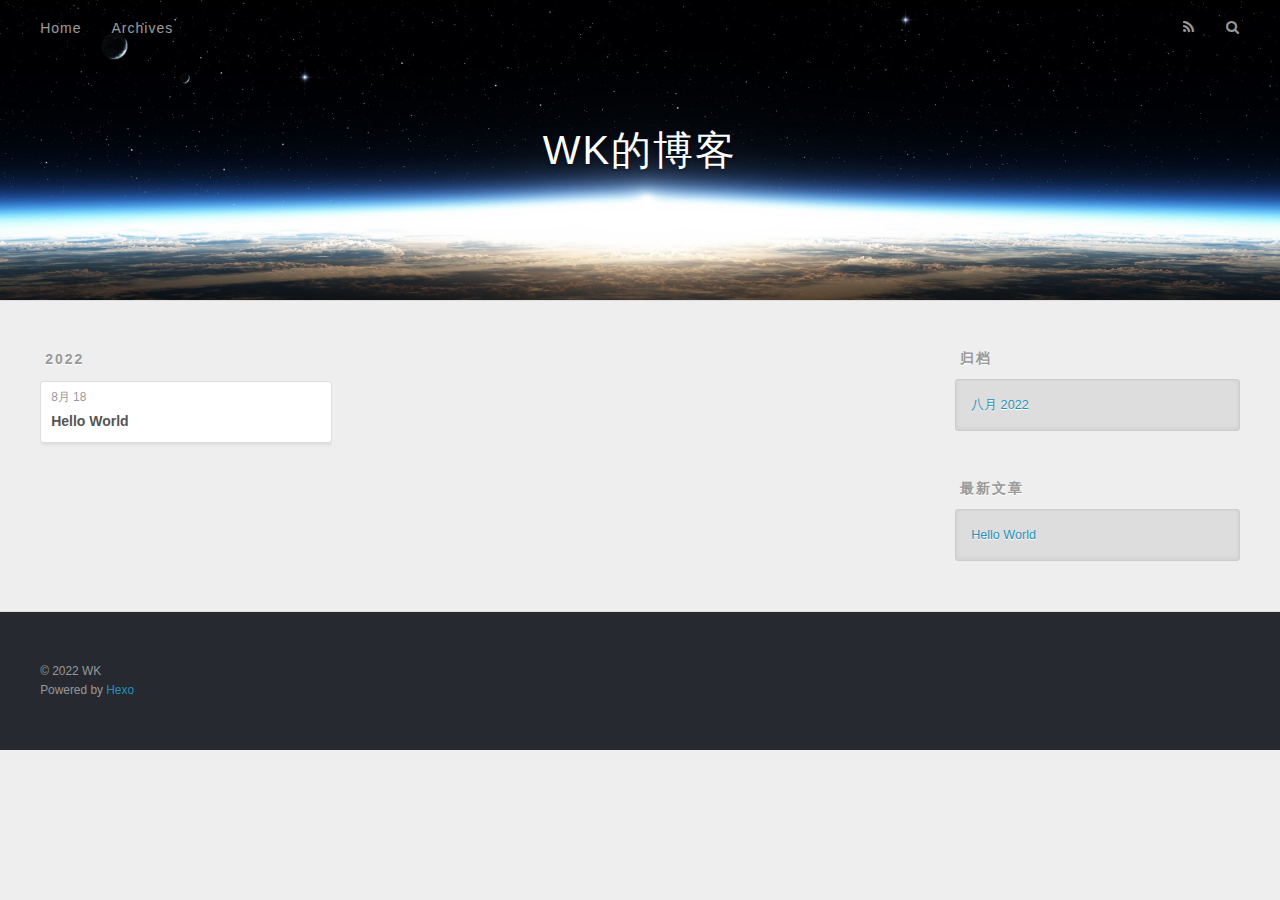
==== archives/index.html @ c9e23917 "Site updated: 2022-08-18 21:08:35" ====
<!DOCTYPE html>
<html>
<head>
  <meta charset="utf-8">
  

  
  <title>归档 | WK的博客</title>
  <meta name="viewport" content="width=device-width, initial-scale=1, maximum-scale=1">
  <meta name="description" content="欢迎来到WK的博客">
<meta property="og:type" content="website">
<meta property="og:title" content="WK的博客">
<meta property="og:url" content="http://example.com/archives/index.html">
<meta property="og:site_name" content="WK的博客">
<meta property="og:description" content="欢迎来到WK的博客">
<meta property="og:locale" content="zh_CN">
<meta property="article:author" content="WK">
<meta name="twitter:card" content="summary">
  
    <link rel="alternate" href="/atom.xml" title="WK的博客" type="application/atom+xml">
  
  
    <link rel="icon" href="/favicon.png">
  
  
    <link href="//fonts.googleapis.com/css?family=Source+Code+Pro" rel="stylesheet" type="text/css">
  
  
<link rel="stylesheet" href="/css/style.css">

<meta name="generator" content="Hexo 5.4.2"></head>

<body>
  <div id="container">
    <div id="wrap">
      <header id="header">
  <div id="banner"></div>
  <div id="header-outer" class="outer">
    <div id="header-title" class="inner">
      <h1 id="logo-wrap">
        <a href="/" id="logo">WK的博客</a>
      </h1>
      
    </div>
    <div id="header-inner" class="inner">
      <nav id="main-nav">
        <a id="main-nav-toggle" class="nav-icon"></a>
        
          <a class="main-nav-link" href="/">Home</a>
        
          <a class="main-nav-link" href="/archives">Archives</a>
        
      </nav>
      <nav id="sub-nav">
        
          <a id="nav-rss-link" class="nav-icon" href="/atom.xml" title="RSS Feed"></a>
        
        <a id="nav-search-btn" class="nav-icon" title="搜索"></a>
      </nav>
      <div id="search-form-wrap">
        <form action="//google.com/search" method="get" accept-charset="UTF-8" class="search-form"><input type="search" name="q" class="search-form-input" placeholder="Search"><button type="submit" class="search-form-submit">&#xF002;</button><input type="hidden" name="sitesearch" value="http://example.com"></form>
      </div>
    </div>
  </div>
</header>
      <div class="outer">
        <section id="main">
  
  
    
    
      
      
      <section class="archives-wrap">
        <div class="archive-year-wrap">
          <a href="/archives/2022" class="archive-year">2022</a>
        </div>
        <div class="archives">
    
    <article class="archive-article archive-type-post">
  <div class="archive-article-inner">
    <header class="archive-article-header">
      <a href="/2022/08/18/hello-world/" class="archive-article-date">
  <time datetime="2022-08-18T08:07:18.236Z" itemprop="datePublished">8月 18</time>
</a>
      
  
    <h1 itemprop="name">
      <a class="archive-article-title" href="/2022/08/18/hello-world/">Hello World</a>
    </h1>
  

    </header>
  </div>
</article>
  
  
    </div></section>
  


</section>
        
          <aside id="sidebar">
  
    

  
    

  
    
  
    
  <div class="widget-wrap">
    <h3 class="widget-title">归档</h3>
    <div class="widget">
      <ul class="archive-list"><li class="archive-list-item"><a class="archive-list-link" href="/archives/2022/08/">八月 2022</a></li></ul>
    </div>
  </div>


  
    
  <div class="widget-wrap">
    <h3 class="widget-title">最新文章</h3>
    <div class="widget">
      <ul>
        
          <li>
            <a href="/2022/08/18/hello-world/">Hello World</a>
          </li>
        
      </ul>
    </div>
  </div>

  
</aside>
        
      </div>
      <footer id="footer">
  
  <div class="outer">
    <div id="footer-info" class="inner">
      &copy; 2022 WK<br>
      Powered by <a href="http://hexo.io/" target="_blank">Hexo</a>
    </div>
  </div>
</footer>
    </div>
    <nav id="mobile-nav">
  
    <a href="/" class="mobile-nav-link">Home</a>
  
    <a href="/archives" class="mobile-nav-link">Archives</a>
  
</nav>
    

<script src="//ajax.googleapis.com/ajax/libs/jquery/2.0.3/jquery.min.js"></script>


  
<link rel="stylesheet" href="/fancybox/jquery.fancybox.css">

  
<script src="/fancybox/jquery.fancybox.pack.js"></script>




<script src="/js/script.js"></script>




  </div>
</body>
</html>
---- css/style.css ----
body {
  width: 100%;
}
body:before,
body:after {
  content: "";
  display: table;
}
body:after {
  clear: both;
}
html,
body,
div,
span,
applet,
object,
iframe,
h1,
h2,
h3,
h4,
h5,
h6,
p,
blockquote,
pre,
a,
abbr,
acronym,
address,
big,
cite,
code,
del,
dfn,
em,
img,
ins,
kbd,
q,
s,
samp,
small,
strike,
strong,
sub,
sup,
tt,
var,
dl,
dt,
dd,
ol,
ul,
li,
fieldset,
form,
label,
legend,
table,
caption,
tbody,
tfoot,
thead,
tr,
th,
td {
  margin: 0;
  padding: 0;
  border: 0;
  outline: 0;
  font-weight: inherit;
  font-style: inherit;
  font-family: inherit;
  font-size: 100%;
  vertical-align: baseline;
}
body {
  line-height: 1;
  color: #000;
  background: #fff;
}
ol,
ul {
  list-style: none;
}
table {
  border-collapse: separate;
  border-spacing: 0;
  vertical-align: middle;
}
caption,
th,
td {
  text-align: left;
  font-weight: normal;
  vertical-align: middle;
}
a img {
  border: none;
}
input,
button {
  margin: 0;
  padding: 0;
}
input::-moz-focus-inner,
button::-moz-focus-inner {
  border: 0;
  padding: 0;
}
@font-face {
  font-family: FontAwesome;
  font-style: normal;
  font-weight: normal;
  src: url("fonts/fontawesome-webfont.eot?v=#4.0.3");
  src: url("fonts/fontawesome-webfont.eot?#iefix&v=#4.0.3") format("embedded-opentype"), url("fonts/fontawesome-webfont.woff?v=#4.0.3") format("woff"), url("fonts/fontawesome-webfont.ttf?v=#4.0.3") format("truetype"), url("fonts/fontawesome-webfont.svg#fontawesomeregular?v=#4.0.3") format("svg");
}
html,
body,
#container {
  height: 100%;
}
body {
  background: #eee;
  font: 14px -apple-system, BlinkMacSystemFont, "Segoe UI", "Roboto", "Oxygen", "Ubuntu", "Cantarell", "Fira Sans", "Droid Sans", "Helvetica Neue", sans-serif;
  -webkit-text-size-adjust: 100%;
}
.outer {
  max-width: 1220px;
  margin: 0 auto;
  padding: 0 20px;
}
.outer:before,
.outer:after {
  content: "";
  display: table;
}
.outer:after {
  clear: both;
}
.inner {
  display: inline;
  float: left;
  width: 98.33333333333333%;
  margin: 0 0.833333333333333%;
}
.left,
.alignleft {
  float: left;
}
.right,
.alignright {
  float: right;
}
.clear {
  clear: both;
}
#container {
  position: relative;
}
.mobile-nav-on {
  overflow: hidden;
}
#wrap {
  height: 100%;
  width: 100%;
  position: absolute;
  top: 0;
  left: 0;
  -webkit-transition: 0.2s ease-out;
  -moz-transition: 0.2s ease-out;
  -ms-transition: 0.2s ease-out;
  transition: 0.2s ease-out;
  z-index: 1;
  background: #eee;
}
.mobile-nav-on #wrap {
  left: 280px;
}
@media screen and (min-width: 768px) {
  #main {
    display: inline;
    float: left;
    width: 73.33333333333333%;
    margin: 0 0.833333333333333%;
  }
}
.article-date,
.article-category-link,
.archive-year,
.widget-title {
  text-decoration: none;
  text-transform: uppercase;
  letter-spacing: 2px;
  color: #999;
  margin-bottom: 1em;
  margin-left: 5px;
  line-height: 1em;
  text-shadow: 0 1px #fff;
  font-weight: bold;
}
.article-inner,
.archive-article-inner {
  background: #fff;
  -webkit-box-shadow: 1px 2px 3px #ddd;
  box-shadow: 1px 2px 3px #ddd;
  border: 1px solid #ddd;
  border-radius: 3px;
}
.article-entry h1,
.widget h1 {
  font-size: 2em;
}
.article-entry h2,
.widget h2 {
  font-size: 1.5em;
}
.article-entry h3,
.widget h3 {
  font-size: 1.3em;
}
.article-entry h4,
.widget h4 {
  font-size: 1.2em;
}
.article-entry h5,
.widget h5 {
  font-size: 1em;
}
.article-entry h6,
.widget h6 {
  font-size: 1em;
  color: #999;
}
.article-entry hr,
.widget hr {
  border: 1px dashed #ddd;
}
.article-entry strong,
.widget strong {
  font-weight: bold;
}
.article-entry em,
.widget em,
.article-entry cite,
.widget cite {
  font-style: italic;
}
.article-entry sup,
.widget sup,
.article-entry sub,
.widget sub {
  font-size: 0.75em;
  line-height: 0;
  position: relative;
  vertical-align: baseline;
}
.article-entry sup,
.widget sup {
  top: -0.5em;
}
.article-entry sub,
.widget sub {
  bottom: -0.2em;
}
.article-entry small,
.widget small {
  font-size: 0.85em;
}
.article-entry acronym,
.widget acronym,
.article-entry abbr,
.widget abbr {
  border-bottom: 1px dotted;
}
.article-entry ul,
.widget ul,
.article-entry ol,
.widget ol,
.article-entry dl,
.widget dl {
  margin: 0 20px;
  line-height: 1.6em;
}
.article-entry ul ul,
.widget ul ul,
.article-entry ol ul,
.widget ol ul,
.article-entry ul ol,
.widget ul ol,
.article-entry ol ol,
.widget ol ol {
  margin-top: 0;
  margin-bottom: 0;
}
.article-entry ul,
.widget ul {
  list-style: disc;
}
.article-entry ol,
.widget ol {
  list-style: decimal;
}
.article-entry dt,
.widget dt {
  font-weight: bold;
}
#header {
  height: 300px;
  position: relative;
  border-bottom: 1px solid #ddd;
}
#header:before,
#header:after {
  content: "";
  position: absolute;
  left: 0;
  right: 0;
  height: 40px;
}
#header:before {
  top: 0;
  background: -webkit-linear-gradient(rgba(0,0,0,0.2), transparent);
  background: -moz-linear-gradient(rgba(0,0,0,0.2), transparent);
  background: -ms-linear-gradient(rgba(0,0,0,0.2), transparent);
  background: linear-gradient(rgba(0,0,0,0.2), transparent);
}
#header:after {
  bottom: 0;
  background: -webkit-linear-gradient(transparent, rgba(0,0,0,0.2));
  background: -moz-linear-gradient(transparent, rgba(0,0,0,0.2));
  background: -ms-linear-gradient(transparent, rgba(0,0,0,0.2));
  background: linear-gradient(transparent, rgba(0,0,0,0.2));
}
#header-outer {
  height: 100%;
  position: relative;
}
#header-inner {
  position: relative;
  overflow: hidden;
}
#banner {
  position: absolute;
  top: 0;
  left: 0;
  width: 100%;
  height: 100%;
  background: url("images/banner.jpg") center #000;
  background-size: cover;
  z-index: -1;
}
#header-title {
  text-align: center;
  height: 40px;
  position: absolute;
  top: 50%;
  left: 0;
  margin-top: -20px;
}
#logo,
#subtitle {
  text-decoration: none;
  color: #fff;
  font-weight: 300;
  text-shadow: 0 1px 4px rgba(0,0,0,0.3);
}
#logo {
  font-size: 40px;
  line-height: 40px;
  letter-spacing: 2px;
}
#subtitle {
  font-size: 16px;
  line-height: 16px;
  letter-spacing: 1px;
}
#subtitle-wrap {
  margin-top: 16px;
}
#main-nav {
  float: left;
  margin-left: -15px;
}
.nav-icon,
.main-nav-link {
  float: left;
  color: #fff;
  opacity: 0.6;
  text-decoration: none;
  text-shadow: 0 1px rgba(0,0,0,0.2);
  -webkit-transition: opacity 0.2s;
  -moz-transition: opacity 0.2s;
  -ms-transition: opacity 0.2s;
  transition: opacity 0.2s;
  display: block;
  padding: 20px 15px;
}
.nav-icon:hover,
.main-nav-link:hover {
  opacity: 1;
}
.nav-icon {
  font-family: FontAwesome;
  text-align: center;
  font-size: 14px;
  width: 14px;
  height: 14px;
  padding: 20px 15px;
  position: relative;
  cursor: pointer;
}
.main-nav-link {
  font-weight: 300;
  letter-spacing: 1px;
}
@media screen and (max-width: 479px) {
  .main-nav-link {
    display: none;
  }
}
#main-nav-toggle {
  display: none;
}
#main-nav-toggle:before {
  content: "\f0c9";
}
@media screen and (max-width: 479px) {
  #main-nav-toggle {
    display: block;
  }
}
#sub-nav {
  float: right;
  margin-right: -15px;
}
#nav-rss-link:before {
  content: "\f09e";
}
#nav-search-btn:before {
  content: "\f002";
}
#search-form-wrap {
  position: absolute;
  top: 15px;
  width: 150px;
  height: 30px;
  right: -150px;
  opacity: 0;
  -webkit-transition: 0.2s ease-out;
  -moz-transition: 0.2s ease-out;
  -ms-transition: 0.2s ease-out;
  transition: 0.2s ease-out;
}
#search-form-wrap.on {
  opacity: 1;
  right: 0;
}
@media screen and (max-width: 479px) {
  #search-form-wrap {
    width: 100%;
    right: -100%;
  }
}
.search-form {
  position: absolute;
  top: 0;
  left: 0;
  right: 0;
  background: #fff;
  padding: 5px 15px;
  border-radius: 15px;
  -webkit-box-shadow: 0 0 10px rgba(0,0,0,0.3);
  box-shadow: 0 0 10px rgba(0,0,0,0.3);
}
.search-form-input {
  border: none;
  background: none;
  color: #555;
  width: 100%;
  font: 13px -apple-system, BlinkMacSystemFont, "Segoe UI", "Roboto", "Oxygen", "Ubuntu", "Cantarell", "Fira Sans", "Droid Sans", "Helvetica Neue", sans-serif;
  outline: none;
}
.search-form-input::-webkit-search-results-decoration,
.search-form-input::-webkit-search-cancel-button {
  -webkit-appearance: none;
}
.search-form-submit {
  position: absolute;
  top: 50%;
  right: 10px;
  margin-top: -7px;
  font: 13px FontAwesome;
  border: none;
  background: none;
  color: #bbb;
  cursor: pointer;
}
.search-form-submit:hover,
.search-form-submit:focus {
  color: #777;
}
.article {
  margin: 50px 0;
}
.article-inner {
  overflow: hidden;
}
.article-meta:before,
.article-meta:after {
  content: "";
  display: table;
}
.article-meta:after {
  clear: both;
}
.article-date {
  float: left;
}
.article-category {
  float: left;
  line-height: 1em;
  color: #ccc;
  text-shadow: 0 1px #fff;
  margin-left: 8px;
}
.article-category:before {
  content: "\2022";
}
.article-category-link {
  margin: 0 12px 1em;
}
.article-header {
  padding: 20px 20px 0;
}
.article-title {
  text-decoration: none;
  font-size: 2em;
  font-weight: bold;
  color: #555;
  line-height: 1.1em;
  -webkit-transition: color 0.2s;
  -moz-transition: color 0.2s;
  -ms-transition: color 0.2s;
  transition: color 0.2s;
}
a.article-title:hover {
  color: #258fb8;
}
.article-entry {
  color: #555;
  padding: 0 20px;
}
.article-entry:before,
.article-entry:after {
  content: "";
  display: table;
}
.article-entry:after {
  clear: both;
}
.article-entry p,
.article-entry table {
  line-height: 1.6em;
  margin: 1.6em 0;
}
.article-entry h1,
.article-entry h2,
.article-entry h3,
.article-entry h4,
.article-entry h5,
.article-entry h6 {
  font-weight: bold;
}
.article-entry h1,
.article-entry h2,
.article-entry h3,
.article-entry h4,
.article-entry h5,
.article-entry h6 {
  line-height: 1.1em;
  margin: 1.1em 0;
}
.article-entry a {
  color: #258fb8;
  text-decoration: none;
}
.article-entry a:hover {
  text-decoration: underline;
}
.article-entry ul,
.article-entry ol,
.article-entry dl {
  margin-top: 1.6em;
  margin-bottom: 1.6em;
}
.article-entry img,
.article-entry video {
  max-width: 100%;
  height: auto;
  display: block;
  margin: auto;
}
.article-entry iframe {
  border: none;
}
.article-entry table {
  width: 100%;
  border-collapse: collapse;
  border-spacing: 0;
}
.article-entry th {
  font-weight: bold;
  border-bottom: 3px solid #ddd;
  padding-bottom: 0.5em;
}
.article-entry td {
  border-bottom: 1px solid #ddd;
  padding: 10px 0;
}
.article-entry blockquote {
  font-family: Georgia, "Times New Roman", serif;
  font-size: 1.4em;
  margin: 1.6em 20px;
  text-align: center;
}
.article-entry blockquote footer {
  font-size: 14px;
  margin: 1.6em 0;
  font-family: -apple-system, BlinkMacSystemFont, "Segoe UI", "Roboto", "Oxygen", "Ubuntu", "Cantarell", "Fira Sans", "Droid Sans", "Helvetica Neue", sans-serif;
}
.article-entry blockquote footer cite:before {
  content: "—";
  padding: 0 0.5em;
}
.article-entry .pullquote {
  text-align: left;
  width: 45%;
  margin: 0;
}
.article-entry .pullquote.left {
  margin-left: 0.5em;
  margin-right: 1em;
}
.article-entry .pullquote.right {
  margin-right: 0.5em;
  margin-left: 1em;
}
.article-entry .caption {
  color: #999;
  display: block;
  font-size: 0.9em;
  margin-top: 0.5em;
  position: relative;
  text-align: center;
}
.article-entry .video-container {
  position: relative;
  padding-top: 56.25%;
  height: 0;
  overflow: hidden;
}
.article-entry .video-container iframe,
.article-entry .video-container object,
.article-entry .video-container embed {
  position: absolute;
  top: 0;
  left: 0;
  width: 100%;
  height: 100%;
  margin-top: 0;
}
.article-more-link a {
  display: inline-block;
  line-height: 1em;
  padding: 6px 15px;
  border-radius: 15px;
  background: #eee;
  color: #999;
  text-shadow: 0 1px #fff;
  text-decoration: none;
}
.article-more-link a:hover {
  background: #258fb8;
  color: #fff;
  text-decoration: none;
  text-shadow: 0 1px #1e7293;
}
.article-footer {
  font-size: 0.85em;
  line-height: 1.6em;
  border-top: 1px solid #ddd;
  padding-top: 1.6em;
  margin: 0 20px 20px;
}
.article-footer:before,
.article-footer:after {
  content: "";
  display: table;
}
.article-footer:after {
  clear: both;
}
.article-footer a {
  color: #999;
  text-decoration: none;
}
.article-footer a:hover {
  color: #555;
}
.article-tag-list-item {
  float: left;
  margin-right: 10px;
}
.article-tag-list-link:before {
  content: "#";
}
.article-comment-link {
  float: right;
}
.article-comment-link:before {
  content: "\f075";
  font-family: FontAwesome;
  padding-right: 8px;
}
.article-share-link {
  cursor: pointer;
  float: right;
  margin-left: 20px;
}
.article-share-link:before {
  content: "\f064";
  font-family: FontAwesome;
  padding-right: 6px;
}
#article-nav {
  position: relative;
}
#article-nav:before,
#article-nav:after {
  content: "";
  display: table;
}
#article-nav:after {
  clear: both;
}
@media screen and (min-width: 768px) {
  #article-nav {
    margin: 50px 0;
  }
  #article-nav:before {
    width: 8px;
    height: 8px;
    position: absolute;
    top: 50%;
    left: 50%;
    margin-top: -4px;
    margin-left: -4px;
    content: "";
    border-radius: 50%;
    background: #ddd;
    -webkit-box-shadow: 0 1px 2px #fff;
    box-shadow: 0 1px 2px #fff;
  }
}
.article-nav-link-wrap {
  text-decoration: none;
  text-shadow: 0 1px #fff;
  color: #999;
  -webkit-box-sizing: border-box;
  -moz-box-sizing: border-box;
  box-sizing: border-box;
  margin-top: 50px;
  text-align: center;
  display: block;
}
.article-nav-link-wrap:hover {
  color: #555;
}
@media screen and (min-width: 768px) {
  .article-nav-link-wrap {
    width: 50%;
    margin-top: 0;
  }
}
@media screen and (min-width: 768px) {
  #article-nav-newer {
    float: left;
    text-align: right;
    padding-right: 20px;
  }
}
@media screen and (min-width: 768px) {
  #article-nav-older {
    float: right;
    text-align: left;
    padding-left: 20px;
  }
}
.article-nav-caption {
  text-transform: uppercase;
  letter-spacing: 2px;
  color: #ddd;
  line-height: 1em;
  font-weight: bold;
}
#article-nav-newer .article-nav-caption {
  margin-right: -2px;
}
.article-nav-title {
  font-size: 0.85em;
  line-height: 1.6em;
  margin-top: 0.5em;
}
.article-share-box {
  position: absolute;
  display: none;
  background: #fff;
  -webkit-box-shadow: 1px 2px 10px rgba(0,0,0,0.2);
  box-shadow: 1px 2px 10px rgba(0,0,0,0.2);
  border-radius: 3px;
  margin-left: -145px;
  overflow: hidden;
  z-index: 1;
}
.article-share-box.on {
  display: block;
}
.article-share-input {
  width: 100%;
  background: none;
  -webkit-box-sizing: border-box;
  -moz-box-sizing: border-box;
  box-sizing: border-box;
  font: 14px -apple-system, BlinkMacSystemFont, "Segoe UI", "Roboto", "Oxygen", "Ubuntu", "Cantarell", "Fira Sans", "Droid Sans", "Helvetica Neue", sans-serif;
  padding: 0 15px;
  color: #555;
  outline: none;
  border: 1px solid #ddd;
  border-radius: 3px 3px 0 0;
  height: 36px;
  line-height: 36px;
}
.article-share-links {
  background: #eee;
}
.article-share-links:before,
.article-share-links:after {
  content: "";
  display: table;
}
.article-share-links:after {
  clear: both;
}
.article-share-twitter,
.article-share-facebook,
.article-share-pinterest,
.article-share-google {
  width: 50px;
  height: 36px;
  display: block;
  float: left;
  position: relative;
  color: #999;
  text-shadow: 0 1px #fff;
}
.article-share-twitter:before,
.article-share-facebook:before,
.article-share-pinterest:before,
.article-share-google:before {
  font-size: 20px;
  font-family: FontAwesome;
  width: 20px;
  height: 20px;
  position: absolute;
  top: 50%;
  left: 50%;
  margin-top: -10px;
  margin-left: -10px;
  text-align: center;
}
.article-share-twitter:hover,
.article-share-facebook:hover,
.article-share-pinterest:hover,
.article-share-google:hover {
  color: #fff;
}
.article-share-twitter:before {
  content: "\f099";
}
.article-share-twitter:hover {
  background: #00aced;
  text-shadow: 0 1px #008abe;
}
.article-share-facebook:before {
  content: "\f09a";
}
.article-share-facebook:hover {
  background: #3b5998;
  text-shadow: 0 1px #2f477a;
}
.article-share-pinterest:before {
  content: "\f0d2";
}
.article-share-pinterest:hover {
  background: #cb2027;
  text-shadow: 0 1px #a21a1f;
}
.article-share-google:before {
  content: "\f0d5";
}
.article-share-google:hover {
  background: #dd4b39;
  text-shadow: 0 1px #be3221;
}
.article-gallery {
  background: #000;
  position: relative;
}
.article-gallery-photos {
  position: relative;
  overflow: hidden;
}
.article-gallery-img {
  display: none;
  max-width: 100%;
}
.article-gallery-img:first-child {
  display: block;
}
.article-gallery-img.loaded {
  position: absolute;
  display: block;
}
.article-gallery-img img {
  display: block;
  max-width: 100%;
  margin: 0 auto;
}
#comments {
  background: #fff;
  -webkit-box-shadow: 1px 2px 3px #ddd;
  box-shadow: 1px 2px 3px #ddd;
  padding: 20px;
  border: 1px solid #ddd;
  border-radius: 3px;
  margin: 50px 0;
}
#comments a {
  color: #258fb8;
}
.archives-wrap {
  margin: 50px 0;
}
.archives:before,
.archives:after {
  content: "";
  display: table;
}
.archives:after {
  clear: both;
}
.archive-year-wrap {
  margin-bottom: 1em;
}
.archives {
  -webkit-column-gap: 10px;
  -moz-column-gap: 10px;
  column-gap: 10px;
}
@media screen and (min-width: 480px) and (max-width: 767px) {
  .archives {
    -webkit-column-count: 2;
    -moz-column-count: 2;
    column-count: 2;
  }
}
@media screen and (min-width: 768px) {
  .archives {
    -webkit-column-count: 3;
    -moz-column-count: 3;
    column-count: 3;
  }
}
.archive-article {
  -webkit-column-break-inside: avoid;
  page-break-inside: avoid;
  overflow: hidden;
  break-inside: avoid-column;
}
.archive-article-inner {
  padding: 10px;
  margin-bottom: 15px;
}
.archive-article-title {
  text-decoration: none;
  font-weight: bold;
  color: #555;
  -webkit-transition: color 0.2s;
  -moz-transition: color 0.2s;
  -ms-transition: color 0.2s;
  transition: color 0.2s;
  line-height: 1.6em;
}
.archive-article-title:hover {
  color: #258fb8;
}
.archive-article-footer {
  margin-top: 1em;
}
.archive-article-date {
  color: #999;
  text-decoration: none;
  font-size: 0.85em;
  line-height: 1em;
  margin-bottom: 0.5em;
  display: block;
}
#page-nav {
  margin: 50px auto;
  background: #fff;
  -webkit-box-shadow: 1px 2px 3px #ddd;
  box-shadow: 1px 2px 3px #ddd;
  border: 1px solid #ddd;
  border-radius: 3px;
  text-align: center;
  color: #999;
  overflow: hidden;
}
#page-nav:before,
#page-nav:after {
  content: "";
  display: table;
}
#page-nav:after {
  clear: both;
}
#page-nav a,
#page-nav span {
  padding: 10px 20px;
  line-height: 1;
  height: 2ex;
}
#page-nav a {
  color: #999;
  text-decoration: none;
}
#page-nav a:hover {
  background: #999;
  color: #fff;
}
#page-nav .prev {
  float: left;
}
#page-nav .next {
  float: right;
}
#page-nav .page-number {
  display: inline-block;
}
@media screen and (max-width: 479px) {
  #page-nav .page-number {
    display: none;
  }
}
#page-nav .current {
  color: #555;
  font-weight: bold;
}
#page-nav .space {
  color: #ddd;
}
#footer {
  background: #262a30;
  padding: 50px 0;
  border-top: 1px solid #ddd;
  color: #999;
}
#footer a {
  color: #258fb8;
  text-decoration: none;
}
#footer a:hover {
  text-decoration: underline;
}
#footer-info {
  line-height: 1.6em;
  font-size: 0.85em;
}
.article-entry pre,
.article-entry .highlight {
  background: #2d2d2d;
  margin: 0 -20px;
  padding: 15px 20px;
  border-style: solid;
  border-color: #ddd;
  border-width: 1px 0;
  overflow: auto;
  color: #ccc;
  line-height: 22.400000000000002px;
}
.article-entry .highlight .gutter pre,
.article-entry .gist .gist-file .gist-data .line-numbers {
  color: #666;
  font-size: 0.85em;
}
.article-entry pre,
.article-entry code {
  font-family: "Source Code Pro", Consolas, Monaco, Menlo, Consolas, monospace;
}
.article-entry code {
  background: #eee;
  text-shadow: 0 1px #fff;
  padding: 0 0.3em;
}
.article-entry pre code {
  background: none;
  text-shadow: none;
  padding: 0;
}
.article-entry .highlight pre {
  border: none;
  margin: 0;
  padding: 0;
}
.article-entry .highlight table {
  margin: 0;
  width: auto;
}
.article-entry .highlight td {
  border: none;
  padding: 0;
}
.article-entry .highlight figcaption {
  font-size: 0.85em;
  color: #999;
  line-height: 1em;
  margin-bottom: 1em;
}
.article-entry .highlight figcaption:before,
.article-entry .highlight figcaption:after {
  content: "";
  display: table;
}
.article-entry .highlight figcaption:after {
  clear: both;
}
.article-entry .highlight figcaption a {
  float: right;
}
.article-entry .highlight .gutter pre {
  text-align: right;
  padding-right: 20px;
}
.article-entry .highlight .line {
  height: 22.400000000000002px;
}
.article-entry .highlight .line.marked {
  background: #515151;
}
.article-entry .gist {
  margin: 0 -20px;
  border-style: solid;
  border-color: #ddd;
  border-width: 1px 0;
  background: #2d2d2d;
  padding: 15px 20px 15px 0;
}
.article-entry .gist .gist-file {
  border: none;
  font-family: "Source Code Pro", Consolas, Monaco, Menlo, Consolas, monospace;
  margin: 0;
}
.article-entry .gist .gist-file .gist-data {
  background: none;
  border: none;
}
.article-entry .gist .gist-file .gist-data .line-numbers {
  background: none;
  border: none;
  padding: 0 20px 0 0;
}
.article-entry .gist .gist-file .gist-data .line-data {
  padding: 0 !important;
}
.article-entry .gist .gist-file .highlight {
  margin: 0;
  padding: 0;
  border: none;
}
.article-entry .gist .gist-file .gist-meta {
  background: #2d2d2d;
  color: #999;
  font: 0.85em -apple-system, BlinkMacSystemFont, "Segoe UI", "Roboto", "Oxygen", "Ubuntu", "Cantarell", "Fira Sans", "Droid Sans", "Helvetica Neue", sans-serif;
  text-shadow: 0 0;
  padding: 0;
  margin-top: 1em;
  margin-left: 20px;
}
.article-entry .gist .gist-file .gist-meta a {
  color: #258fb8;
  font-weight: normal;
}
.article-entry .gist .gist-file .gist-meta a:hover {
  text-decoration: underline;
}
pre .comment,
pre .title {
  color: #999;
}
pre .variable,
pre .attribute,
pre .tag,
pre .regexp,
pre .ruby .constant,
pre .xml .tag .title,
pre .xml .pi,
pre .xml .doctype,
pre .html .doctype,
pre .css .id,
pre .css .class,
pre .css .pseudo {
  color: #f2777a;
}
pre .number,
pre .preprocessor,
pre .built_in,
pre .literal,
pre .params,
pre .constant {
  color: #f99157;
}
pre .class,
pre .ruby .class .title,
pre .css .rules .attribute {
  color: #9c9;
}
pre .string,
pre .value,
pre .inheritance,
pre .header,
pre .ruby .symbol,
pre .xml .cdata {
  color: #9c9;
}
pre .css .hexcolor {
  color: #6cc;
}
pre .function,
pre .python .decorator,
pre .python .title,
pre .ruby .function .title,
pre .ruby .title .keyword,
pre .perl .sub,
pre .javascript .title,
pre .coffeescript .title {
  color: #69c;
}
pre .keyword,
pre .javascript .function {
  color: #c9c;
}
@media screen and (max-width: 479px) {
  #mobile-nav {
    position: absolute;
    top: 0;
    left: 0;
    width: 280px;
    height: 100%;
    background: #191919;
    border-right: 1px solid #fff;
  }
}
@media screen and (max-width: 479px) {
  .mobile-nav-link {
    display: block;
    color: #999;
    text-decoration: none;
    padding: 15px 20px;
    font-weight: bold;
  }
  .mobile-nav-link:hover {
    color: #fff;
  }
}
@media screen and (min-width: 768px) {
  #sidebar {
    display: inline;
    float: left;
    width: 23.333333333333332%;
    margin: 0 0.833333333333333%;
  }
}
.widget-wrap {
  margin: 50px 0;
}
.widget {
  color: #777;
  text-shadow: 0 1px #fff;
  background: #ddd;
  -webkit-box-shadow: 0 -1px 4px #ccc inset;
  box-shadow: 0 -1px 4px #ccc inset;
  border: 1px solid #ccc;
  padding: 15px;
  border-radius: 3px;
}
.widget a {
  color: #258fb8;
  text-decoration: none;
}
.widget a:hover {
  text-decoration: underline;
}
.widget ul ul,
.widget ol ul,
.widget dl ul,
.widget ul ol,
.widget ol ol,
.widget dl ol,
.widget ul dl,
.widget ol dl,
.widget dl dl {
  margin-left: 15px;
  list-style: disc;
}
.widget {
  line-height: 1.6em;
  word-wrap: break-word;
  font-size: 0.9em;
}
.widget ul,
.widget ol {
  list-style: none;
  margin: 0;
}
.widget ul ul,
.widget ol ul,
.widget ul ol,
.widget ol ol {
  margin: 0 20px;
}
.widget ul ul,
.widget ol ul {
  list-style: disc;
}
.widget ul ol,
.widget ol ol {
  list-style: decimal;
}
.category-list-count,
.tag-list-count,
.archive-list-count {
  padding-left: 5px;
  color: #999;
  font-size: 0.85em;
}
.category-list-count:before,
.tag-list-count:before,
.archive-list-count:before {
  content: "(";
}
.category-list-count:after,
.tag-list-count:after,
.archive-list-count:after {
  content: ")";
}
.tagcloud a {
  margin-right: 5px;
  display: inline-block;
}
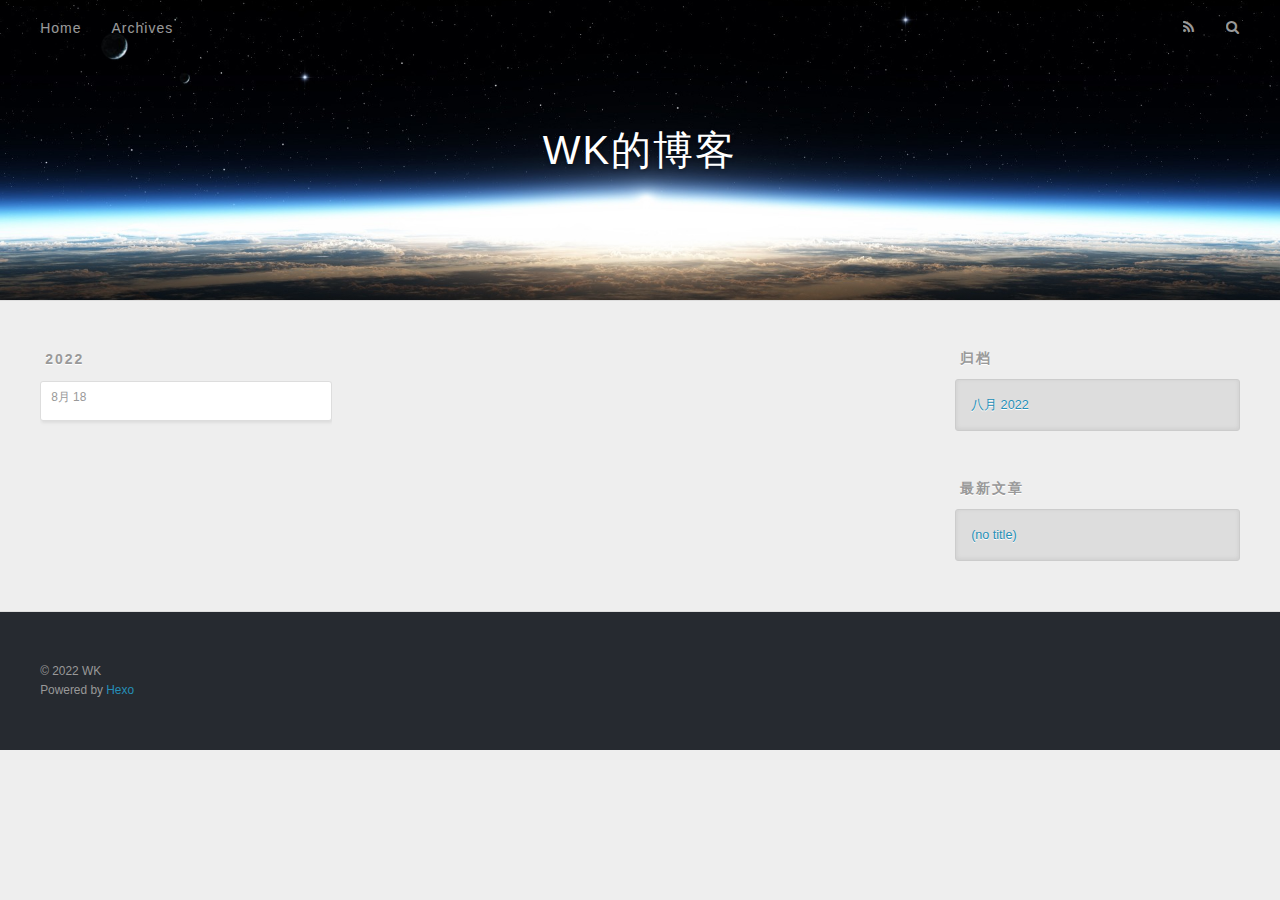
==== commit 721d51b9: "Site updated: 2022-08-18 22:12:12" ====
--- a/archives/index.html
+++ b/archives/index.html
@@ -80,16 +80,10 @@
     <article class="archive-article archive-type-post">
   <div class="archive-article-inner">
     <header class="archive-article-header">
-      <a href="/2022/08/18/hello-world/" class="archive-article-date">
-  <time datetime="2022-08-18T08:07:18.236Z" itemprop="datePublished">8月 18</time>
+      <a href="/2022/08/18/%E6%88%91%E7%9A%84%E7%AC%AC%E4%B8%80%E7%AF%87%E5%8D%9A%E5%AE%A2/" class="archive-article-date">
+  <time datetime="2022-08-18T14:07:40.146Z" itemprop="datePublished">8月 18</time>
 </a>
       
-  
-    <h1 itemprop="name">
-      <a class="archive-article-title" href="/2022/08/18/hello-world/">Hello World</a>
-    </h1>
-  
-
     </header>
   </div>
 </article>
@@ -128,7 +122,7 @@
       <ul>
         
           <li>
-            <a href="/2022/08/18/hello-world/">Hello World</a>
+            <a href="/2022/08/18/%E6%88%91%E7%9A%84%E7%AC%AC%E4%B8%80%E7%AF%87%E5%8D%9A%E5%AE%A2/">(no title)</a>
           </li>
         
       </ul>
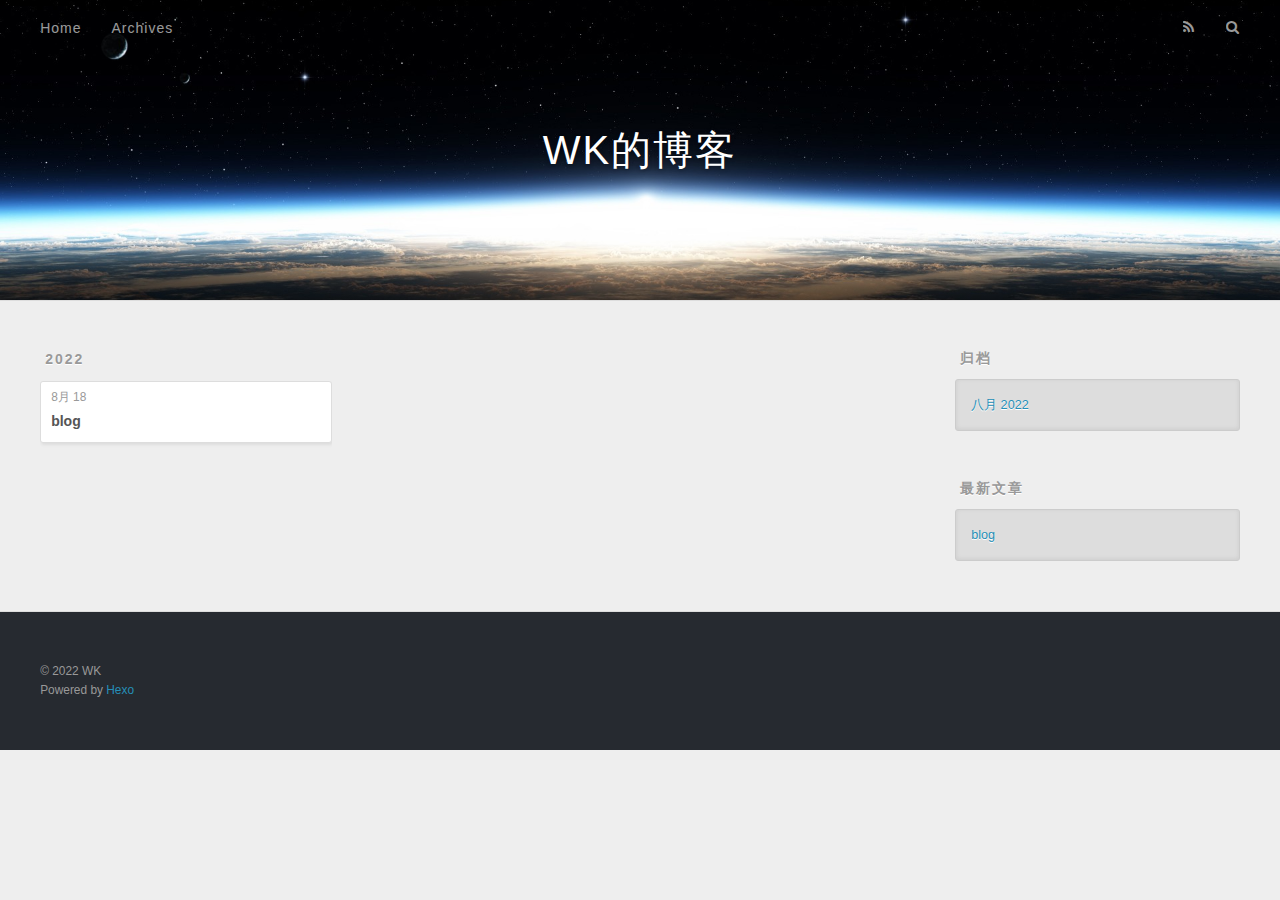
==== commit a9cf8461: "Site updated: 2022-08-18 22:40:13" ====
--- a/archives/index.html
+++ b/archives/index.html
@@ -80,10 +80,16 @@
     <article class="archive-article archive-type-post">
   <div class="archive-article-inner">
     <header class="archive-article-header">
-      <a href="/2022/08/18/%E6%88%91%E7%9A%84%E7%AC%AC%E4%B8%80%E7%AF%87%E5%8D%9A%E5%AE%A2/" class="archive-article-date">
-  <time datetime="2022-08-18T14:07:40.146Z" itemprop="datePublished">8月 18</time>
+      <a href="/2022/08/18/blog/" class="archive-article-date">
+  <time datetime="2022-08-18T14:38:09.000Z" itemprop="datePublished">8月 18</time>
 </a>
       
+  
+    <h1 itemprop="name">
+      <a class="archive-article-title" href="/2022/08/18/blog/">blog</a>
+    </h1>
+  
+
     </header>
   </div>
 </article>
@@ -122,7 +128,7 @@
       <ul>
         
           <li>
-            <a href="/2022/08/18/%E6%88%91%E7%9A%84%E7%AC%AC%E4%B8%80%E7%AF%87%E5%8D%9A%E5%AE%A2/">(no title)</a>
+            <a href="/2022/08/18/blog/">blog</a>
           </li>
         
       </ul>
